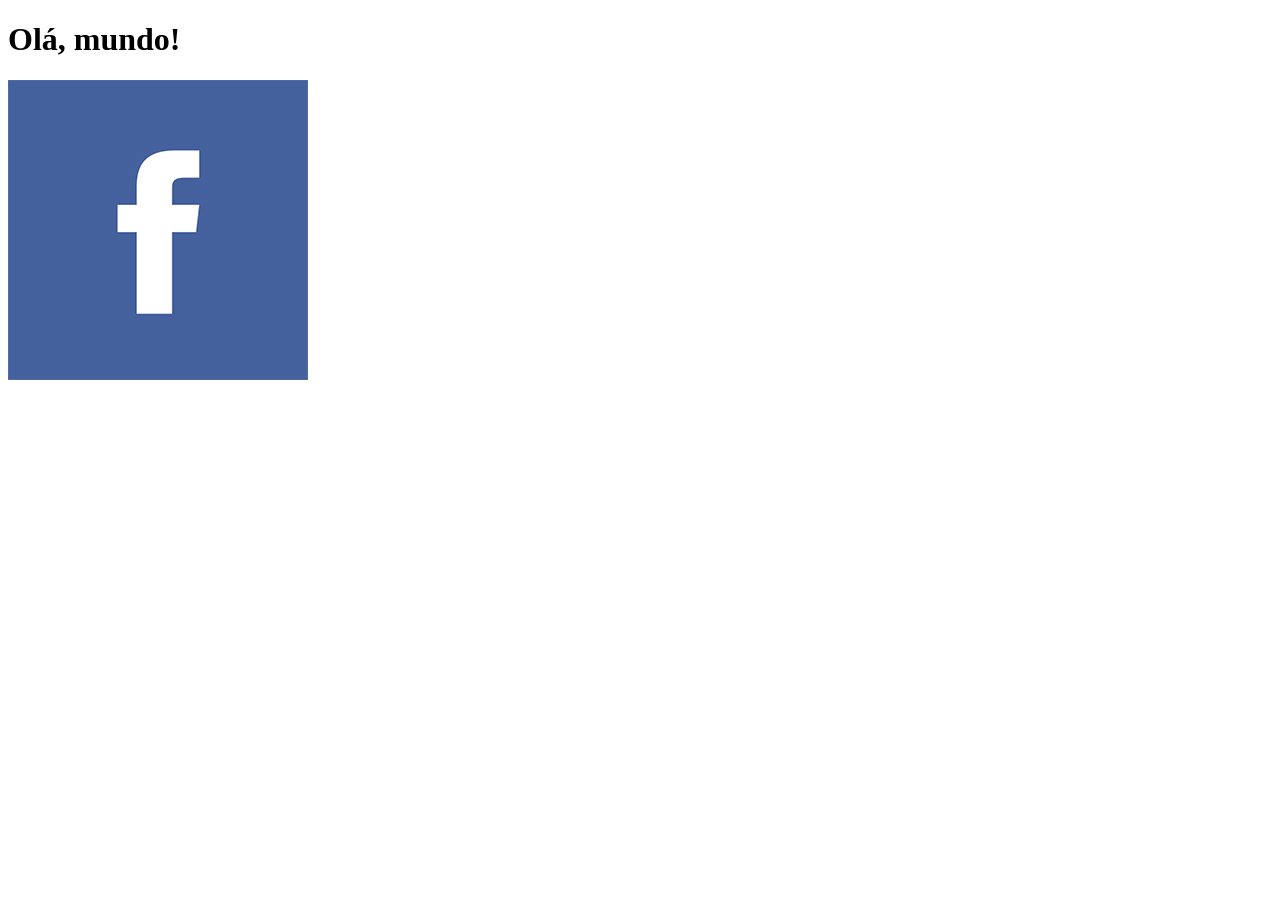
==== index.html @ a84ff119 "teste" ====
<!DOCTYPE html>
<html lang="pt-br">
<head>
    <meta charset="UTF-8">
    <meta name="viewport" content="width=device-width, initial-scale=1.0">
    <link rel="stylesheet" href="favicon.ico">
    <title>Projeto Redes Socias</title>
</head>
<body>
    <h1>Olá, mundo!</h1>
    <img src="imagens/logo-facebook.jpg" alt="teste">
</body>
</html>
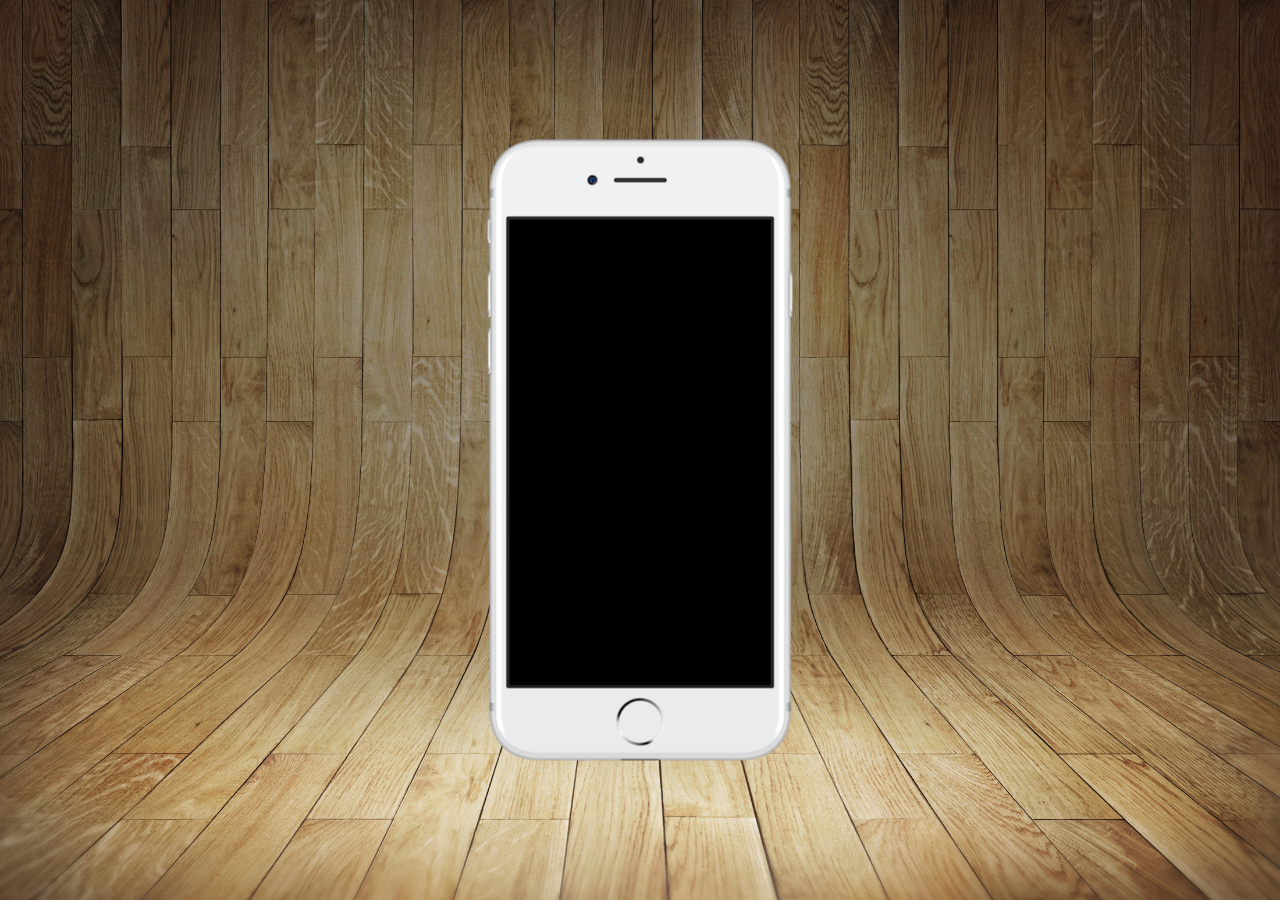
==== commit c78f0f9b: "Parte 2 do projeto, telefone" ====
--- a/index.html
+++ b/index.html
@@ -3,11 +3,21 @@
 <head>
     <meta charset="UTF-8">
     <meta name="viewport" content="width=device-width, initial-scale=1.0">
-    <link rel="stylesheet" href="favicon.ico">
+    <link rel="stylesheet" href="favicon.ico" type="image/x-icon">
+    <link rel="stylesheet" href="estilos/style.css">
     <title>Projeto Redes Socias</title>
 </head>
 <body>
-    <h1>Olá, mundo!</h1>
-    <img src="imagens/logo-facebook.jpg" alt="teste">
+   
+    <main>
+        <SECtion id="telefone">
+
+            
+
+        </SECtion>
+
+
+    </main>
+
 </body>
 </html>
--- a/estilos/style.css
+++ b/estilos/style.css
@@ -0,0 +1,36 @@
+@charset "UTF-8";
+
+* {
+    margin: 0px;
+    padding: 0px;
+    font-family: Arial, Helvetica, sans-serif;
+}
+
+htmal, body {
+    height: 100vh;
+    width: 100vw;
+    background-color: black;
+}
+
+body {
+    background: url(../imagens/fundo-madeira.jpg) no-repeat top center;
+    background-size: cover;
+    background-attachment: fixed;
+}
+
+main {
+    position: relative;
+    height: 100vh;
+    
+
+section#telefone {
+    position: absolute;
+    top: 50%;
+    left: 50%;
+    transform: translate(-50%, -50%);
+
+    height: 627px;
+    width: 311px;
+    background-color: blue;
+    background: url('../imagens/frame-iphone.png') no-repeat;
+}
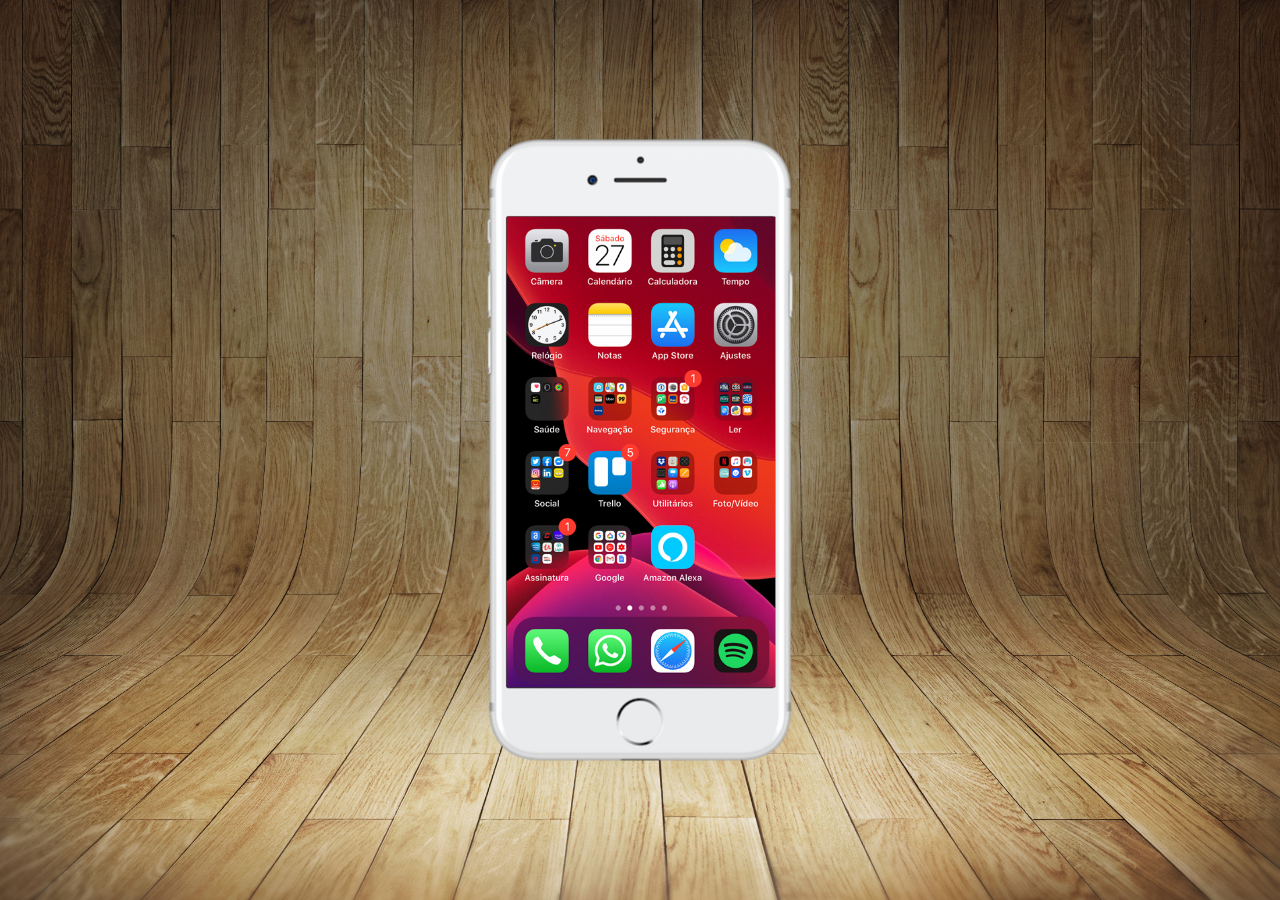
==== commit 9dbf9c45: "crei a tela home" ====
--- a/index.html
+++ b/index.html
@@ -3,19 +3,20 @@
 <head>
     <meta charset="UTF-8">
     <meta name="viewport" content="width=device-width, initial-scale=1.0">
-    <link rel="stylesheet" href="favicon.ico" type="image/x-icon">
-    <link rel="stylesheet" href="estilos/style.css">
+    <link rel="shortcut icon" href="favicon.ico" type="image/x-icon">
+        <link rel="stylesheet" href="estilos/style.css">
+    
     <title>Projeto Redes Socias</title>
 </head>
 <body>
-   
+
     <main>
         <SECtion id="telefone">
+            <iframe src="home.html" name="tela" id="tela" frameborder="0"></iframe>
+        </SECtion>
+        <section id="redes-sociais">
 
-            
-
-        </SECtion>
-
+        </section>
 
     </main>
 
--- a/estilos/style.css
+++ b/estilos/style.css
@@ -33,4 +33,12 @@
     width: 311px;
     background-color: blue;
     background: url('../imagens/frame-iphone.png') no-repeat;
+}
+
+iframe#tela {
+    position: relative;
+    top: 80px;
+    left: 22px;
+    width: 269px;
+    height: 471px;
 }
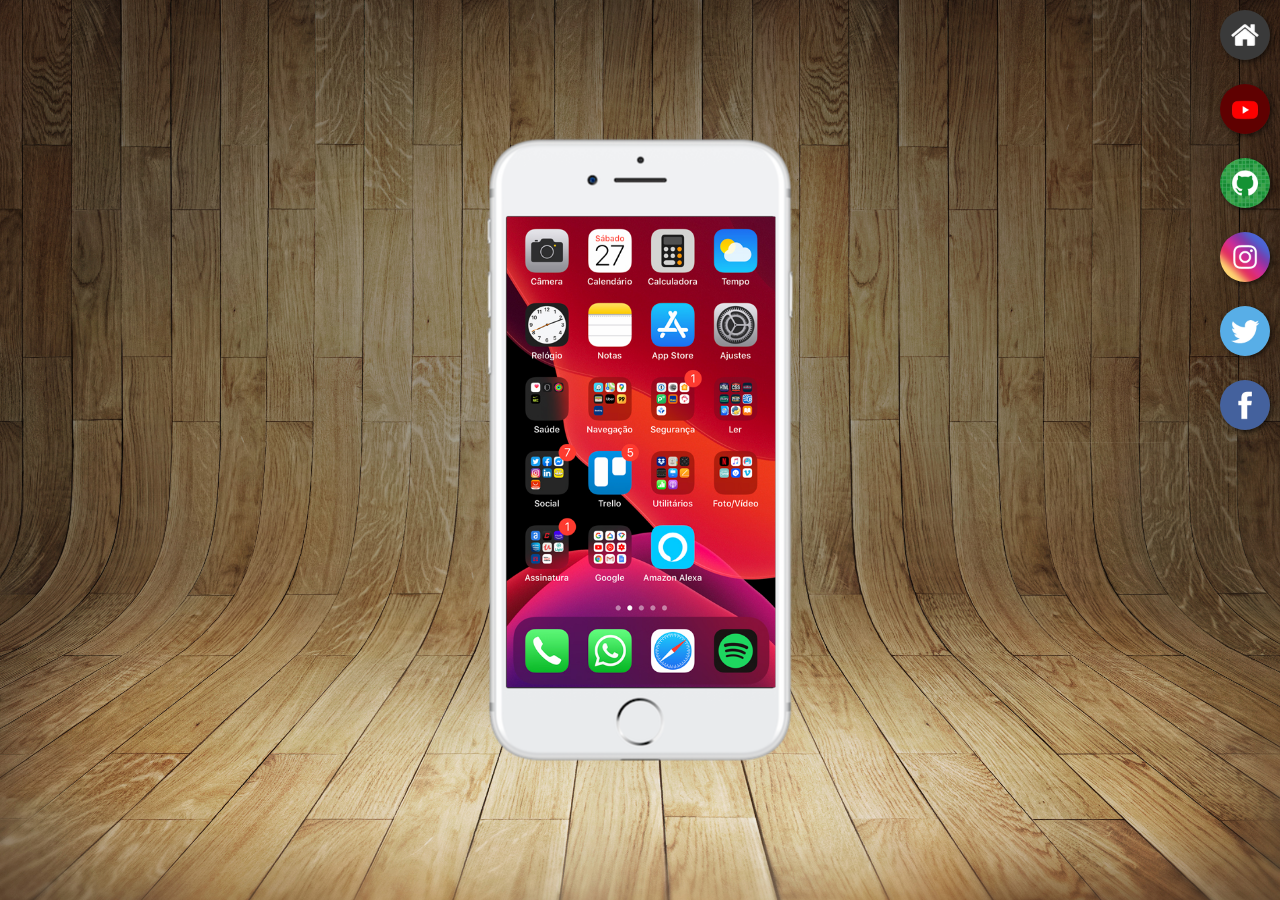
==== commit be11b106: "Botão na lateral" ====
--- a/index.html
+++ b/index.html
@@ -12,10 +12,18 @@
 
     <main>
         <SECtion id="telefone">
-            <iframe src="home.html" name="tela" id="tela" frameborder="0"></iframe>
+            <iframe src="home.html" name="tela" id="tela" frameborder="0">
+               Seu Navegador não é compatível com isso! 
+            </iframe>
         </SECtion>
         <section id="redes-sociais">
-
+            <a href="#" target="tela"><img src="imagens/logo-home.jpg" alt="Home"></a><br>
+            <a href="#" target="tela"><img src="imagens/logo-youtube.jpg" alt="Youtube"></a><br>
+            <a href="#" target="tela"><img src="imagens/logo-github.jpg" alt="Github"></a><br>
+            <a href="#" target="tela"><img src="imagens/logo-instagram.jpg" alt="Instagram"></a><br>
+            <a href="#" target="tela"><img src="imagens/logo-twitter.jpg" alt="Twitter"></a><br>
+            <a href="#" target="tela"><img src="imagens/logo-facebook.jpg" alt="Facebook"></a>
+            
         </section>
 
     </main>
--- a/estilos/style.css
+++ b/estilos/style.css
@@ -41,4 +41,23 @@
     left: 22px;
     width: 269px;
     height: 471px;
+}
+
+section#redes-sociais {
+    text-align: right;
+}
+
+section#redes-sociais img {
+    width: 50px;
+    margin: 10px;
+    border-radius: 50%;
+    box-shadow: 2px 2px 5px rgba(0, 0, 0, 0.568);
+    box-sizing: border-box;
+}
+
+section#redes-sociais img:hover {
+    border: 2px solid rgba(255, 255, 255, 0.658);
+    transform: translate(-3px, -3px);
+    box-shadow: 5px 5px 10px rgba(0, 0, 0, 0.616);
+    transition: transform .5s, border .5s;
 }
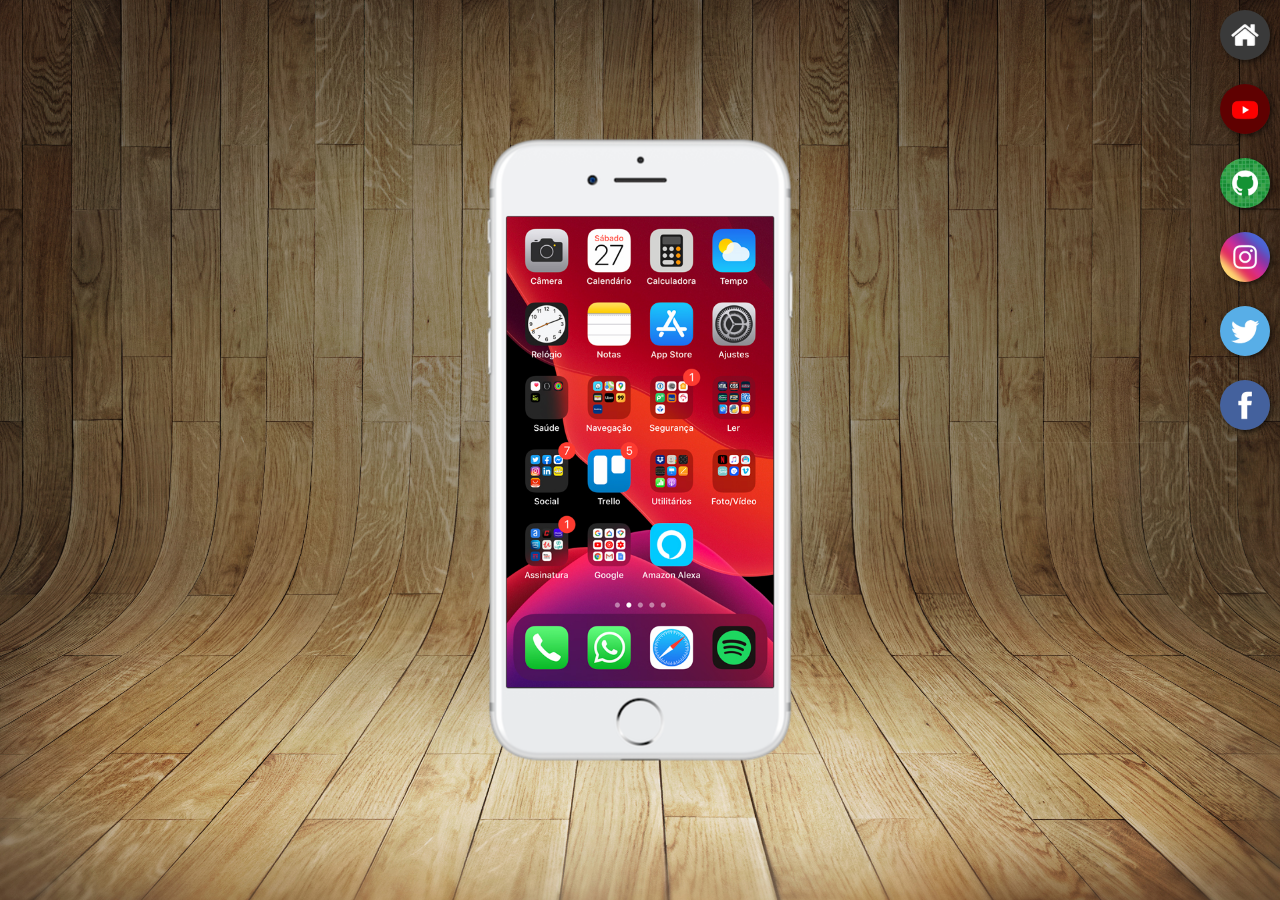
==== commit 6d2a10d7: "Criei páginas e links para o projeto" ====
--- a/index.html
+++ b/index.html
@@ -17,9 +17,9 @@
             </iframe>
         </SECtion>
         <section id="redes-sociais">
-            <a href="#" target="tela"><img src="imagens/logo-home.jpg" alt="Home"></a><br>
-            <a href="#" target="tela"><img src="imagens/logo-youtube.jpg" alt="Youtube"></a><br>
-            <a href="#" target="tela"><img src="imagens/logo-github.jpg" alt="Github"></a><br>
+            <a href="home.html" target="tela"><img src="imagens/logo-home.jpg" alt="Home"></a><br>
+            <a href="youtube.html" target="tela"><img src="imagens/logo-youtube.jpg" alt="Youtube"></a><br>
+            <a href="github.html" target="tela"><img src="imagens/logo-github.jpg" alt="Github"></a><br>
             <a href="#" target="tela"><img src="imagens/logo-instagram.jpg" alt="Instagram"></a><br>
             <a href="#" target="tela"><img src="imagens/logo-twitter.jpg" alt="Twitter"></a><br>
             <a href="#" target="tela"><img src="imagens/logo-facebook.jpg" alt="Facebook"></a>
--- a/estilos/style.css
+++ b/estilos/style.css
@@ -39,7 +39,7 @@
     position: relative;
     top: 80px;
     left: 22px;
-    width: 269px;
+    width: 267px;
     height: 471px;
 }
 
